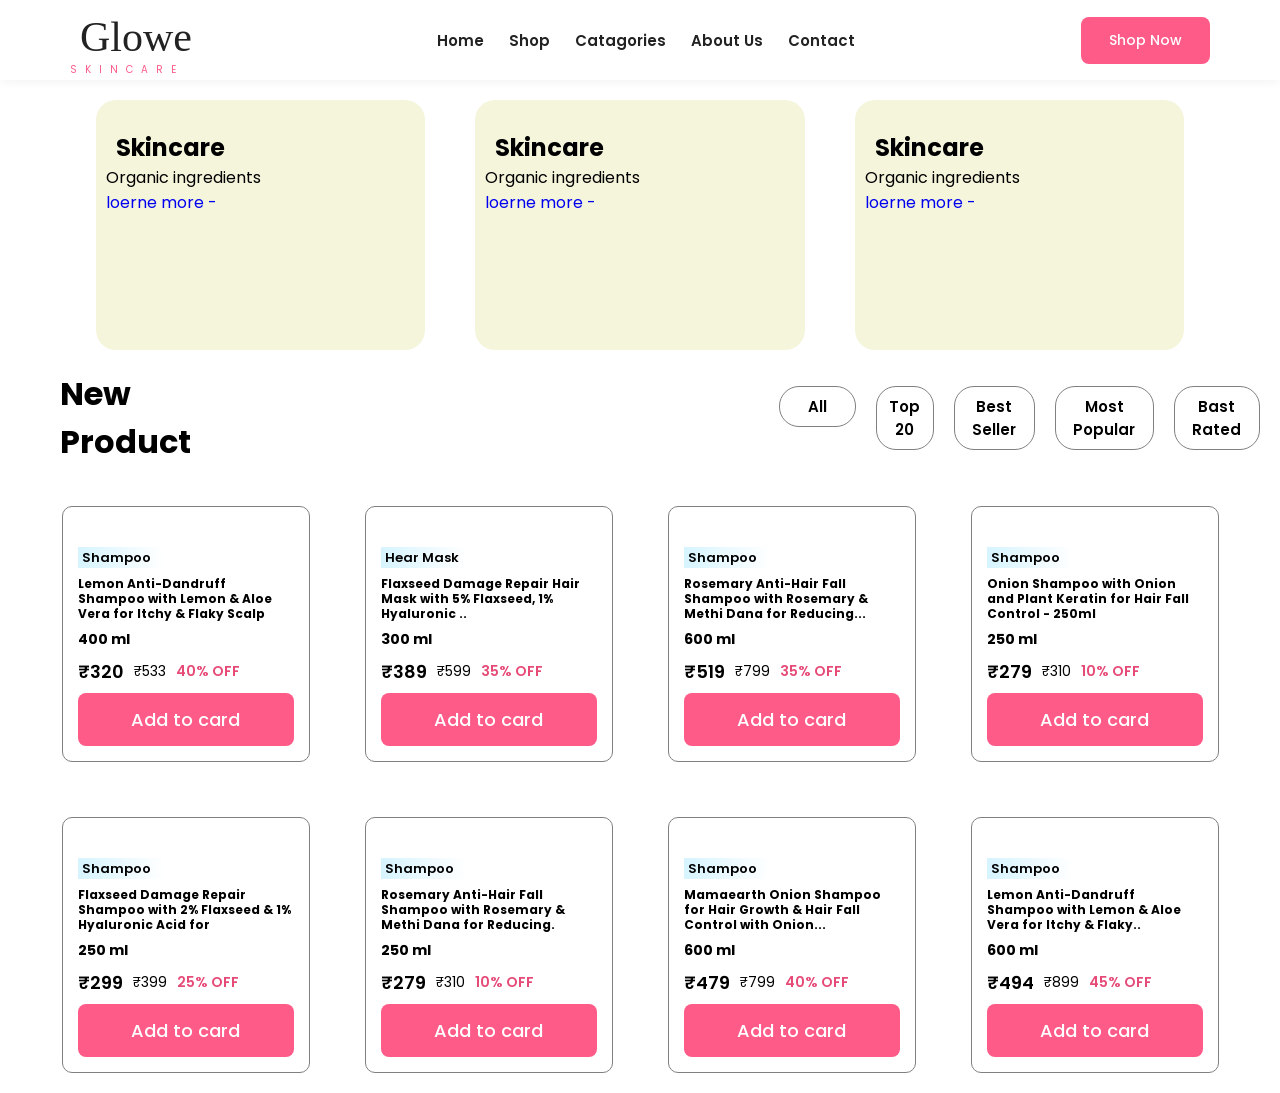
==== Shopg.html @ 6ea81d72 "added to Glowskin/" ====
<!DOCTYPE html>
<html lang="en">

<head>
    <meta charset="UTF-8">
    <meta name="viewport" content="width=device-width, initial-scale=1.0">
    <title>Document</title>
    <link rel="stylesheet" href="glow.css">
</head>

<style>
    @import url('https://fonts.googleapis.com/css2?family=Montserrat:ital,wght@0,100..900;1,100..900&family=Open+Sans:ital,wght@0,300..800;1,300..800&family=Poppins:ital,wght@0,100;0,200;0,300;0,400;0,500;0,600;0,700;0,800;0,900;1,100;1,200;1,300;1,400;1,500;1,600;1,700;1,800;1,900&family=Roboto:ital,wght@0,100..900;1,100..900&display=swap');
</style>

<header>
    <div class="logo">
        <h2>Glowe</h2>
        <span>SKINCARE</span>
    </div>
    <nav>
        <ul>
            <li><a href="index2.html">Home</a></li>
            <li><a href="Shopg.html">Shop</a></li>
            <li><a href="">Catagories</a></li>
            <li><a href="">About Us</a></li>
            <li><a href="">Contact</a></li>

        </ul>
    </nav>
    <div class="headerbutton"><button id="btn1">Shop Now</button></div>


</header>

<body>

    <div class="cards">

        <div class="card">
            <h2>Skincare</h2>
            <p>Organic ingredients</p>

            <a class="alink" href="$">loerne more <span>-</span></a>

        </div>
        <div class="card2">
            <h2>Skincare</h2>
            <p>Organic ingredients</p>

            <a class="alink" href="$">loerne more <span>-</span></a>

        </div>
        <div class="card3">
            <h2>Skincare</h2>
            <p>Organic ingredients</p>

            <a href="$">loerne more <span>-</span></a>

        </div>
    </div>


    <div class="newproduct">
        <div class="fontnew">
            <h1>New Product</h1>
        </div>

        <div class="productnew">
            <div id="product">
                <button id="bom">All</button>
            </div>
            <div id="product">
                <button id="boom">Top 20</button>
            </div>
            <div id="product">
                <button id="boom">Best Seller</button>
            </div>
            <div id="product">
                <button id="boom">Most Popular</button>
            </div>
            <div id="product">
                <button id="boom">Bast Rated</button>
            </div>
        </div>
    </div>

    <main>

        <div class="shopboxsis">

            <div class="shopbox">
                <img src="images/shop1.webp" alt="">
                <div id="shopcontent">
                   <span id="h4fast">Shampoo</span>
                    <h4>Lemon Anti-Dandruff Shampoo with Lemon & Aloe Vera for Itchy & Flaky Scalp</h4>
                    <h3>400 ml</h3>
                    <div class="reat">
                        <span id="h3shop">₹320</span>
                        <span id="h4shop">₹533</span>
                        <span id="h4red">40% OFF</span>
                    </div>
                        <button id="shopcret">Add to card</button>


                </div>
            </div>

            <div class="shopbox">
                <img src="images/shop2.webp" alt="">
                <div id="shopcontent">
                     <span id="h4fast">Hear Mask</span>
                    <h4>Flaxseed Damage Repair Hair Mask with 5% Flaxseed, 1% Hyaluronic ..</h4>
                    <h3>300 ml</h3>
                    <div class="reat">
                        <span id="h3shop">₹389</span>
                        <span id="h4shop">₹599</span>
                        <span id="h4red">35% OFF</span>
                    </div>
                    <button id="shopcret">Add to card</button>



                </div>
            </div>


            <div class="shopbox">
                <img src="images/shop3.webp" alt="">
                <div id="shopcontent">
                     <span id="h4fast">Shampoo</span>
                    <h4>Rosemary Anti-Hair Fall Shampoo with Rosemary & Methi Dana for Reducing...</h4>
                    <h3>600 ml</h3>
                    <div class="reat">
                        <span id="h3shop">₹519</span>
                        <span id="h4shop">₹799</span>
                        <span id="h4red">35% OFF</span>
                    </div>
                    <button id="shopcret">Add to card</button>



                </div>
            </div>


            <div class="shopbox">
                <img src="images/shop4.webp" alt="">
                <div id="shopcontent">
                    <span id="h4fast">Shampoo</span>
                    <h4>Onion Shampoo with Onion and Plant Keratin for Hair Fall Control - 250ml</h4>
                    <h3>250 ml</h3>
                    <div class="reat">
                        <span id="h3shop">₹279</span>
                        <span id="h4shop">₹310</span>
                        <span id="h4red">10% OFF</span>
                    </div>
                    <button id="shopcret">Add to card</button>



                </div>
            </div>


            <div class="shopbox">
                <img src="images/shop5.webp" alt="">
                <div id="shopcontent">
                    <span id="h4fast">Shampoo</span>
                    <h4>Flaxseed Damage Repair Shampoo with 2% Flaxseed & 1% Hyaluronic Acid for</h4>
                    <h3>250 ml</h3>
                    <div class="reat">
                        <span id="h3shop">₹299</span>
                        <span id="h4shop">₹399</span>
                        <span id="h4red">25% OFF</span>
                    </div>
                    <button id="shopcret">Add to card</button>
                </div>
            </div>

                   <div class="shopbox">
                <img src="images/shop6.webp" alt="">
                <div id="shopcontent">
                    <span id="h4fast">Shampoo</span>
                    <h4>Rosemary Anti-Hair Fall Shampoo with Rosemary & Methi Dana for Reducing.</h4>
                    <h3>250 ml</h3>
                    <div class="reat">
                        <span id="h3shop">₹279</span>
                        <span id="h4shop">₹310</span>
                        <span id="h4red">10% OFF</span>
                    </div>
                    <button id="shopcret">Add to card</button>
                </div>
            </div>

                   <div class="shopbox">
                <img src="images/shop7.webp" alt="">
                <div id="shopcontent">
                    <span id="h4fast">Shampoo</span>
                    <h4>Mamaearth Onion Shampoo for Hair Growth & Hair Fall Control with Onion...</h4>
                    <h3>600 ml</h3>
                    <div class="reat">
                        <span id="h3shop">₹479</span>
                        <span id="h4shop">₹799</span>
                        <span id="h4red">40% OFF</span>
                    </div>
                    <button id="shopcret">Add to card</button>
                </div>
            </div>
                   <div class="shopbox">
                <img src="images/shop8.webp" alt="">
                <div id="shopcontent">
                    <span id="h4fast">Shampoo</span>
                    <h4>Lemon Anti-Dandruff Shampoo with Lemon & Aloe Vera for Itchy & Flaky..</h4>
                    <h3>600 ml</h3>
                    <div class="reat">
                        <span id="h3shop">₹494</span>
                        <span id="h4shop">₹899</span>
                        <span id="h4red">45% OFF</span>
                    </div>
                    <button id="shopcret">Add to card</button>
                </div>
            </div>


        </div>
    </main>

</body>

</html>
---- glow.css ----
* {
    padding: 0;
    margin: 0;
    font-family: Poppins;
    box-sizing: border-box;
    /* text-decoration: none; */
    list-style: none;
    text-decoration: none;
}

header {
    width: 100%;
    height: 80px;
    padding: 0 70px;
    display: flex;
    justify-content: space-between;
    align-items: center;
    background: #fff;
    box-shadow: 0 2px 10px rgba(0, 0, 0, .05);
}

nav ul {
    /* display:flex; */
    list-style: none;
    gap: 45px;
}

nav ul li a {
    text-decoration: none;
    color: #222;
    font-size: 15px;
    transition: .3s;
}

#btn1 {

    text-decoration: none;
    background: #ff5b89;
    color: #fff;
    padding: 13px 28px;
    border-radius: 8px;
    font-size: 14px;
    font-weight: 500;
    transition: .3s;
    border: none;
    cursor: pointer;

}

.btn2 {

    text-decoration: none;
    background: #ff5b89;
    color: #fff;
    padding: 13px 28px;
    border-radius: 8px;
    font-size: 14px;
    font-weight: 500;
    transition: .3s;
    border: none;
    cursor: pointer;
    margin-top: 13px;

}


#btn1:hover {
    background: #e64b78;
}
.btn2:hover {
    background: #e64b78;
}


.logo h2 {
    font-size: 42px;
    font-family: Georgia, serif;
    font-weight: 500;
    color: #222;
    line-height: 35px;
}

.logo span {
    font-size: 10px;
    letter-spacing: 8px;
    color: #ff5b89;
}

nav ul li a {
    text-decoration: none;
    color: #222;
    font-size: 15px;
    transition: .3s;
}

nav ul li a:hover,
nav ul li a.active {
    color: #ff5b89;
}

.headerimg img {
    width: 100%;
    display: block;

}

.headerimg {
    position: relative;
    display: inline-block;
}

#headertoptext {
    position: absolute;
    top: 6%;
    left: 10%;
}

ul li {
    list-style: none;
    text-decoration: none;
}

nav ul {
    display: flex;
    gap: 25px;
    font-family: Poppins;
    font-size: 16px;
    color: #e64b78;
    font-weight: 550;
    margin-left: 20px;
}

#headertoptext h1 {
    font-size: 73px;
    font-family: Montserrat;
    font-weight: 400;
    line-height: 89px;
}

#hfack {
    color: #e64b78;
}

#headertoptext p {
    font-family: Poppins;
    color: gray;
    font-size: 17px;
    margin-top: 3px;
}




#ollcolum {

    display: flex;
    width: 95%;
    margin: auto;
    border: 1px solid #ececec;
    height: 80px;
    align-items: center;
    border-radius: 8px;
    justify-content: center;
    /* box-shadow:0 5px 15px rgba(0,0,0,.08); */

}

#colum img {
    width: 15%;
    /* border-radius: 50px; */
}

#colum {
    display: flex;
    gap: 20px;
    width: 29%;
    height: 50px;
    justify-content: center;
    align-items: center;

}

.part {
    line-height: 23px;
}

.headerimg {
    margin-bottom: 25px;
}

.part h4 {
    font-size: 16px;
    font-family: Poppins;
    font-weight: 550;
}

.part p {
    font-family: Poppins;
    font-size: 15px;
    color: rgb(105, 105, 105);
}

#skincare img {
    width: 99%;
    border-radius: 8px;
    display: block;
}

.skins {
    width: 80%;
    position: relative;
    display: inline-block;
    margin: 10px;
}

.long {
    position: absolute;
    top: 85px;
    left: 30%;
}

.long h2 {
    color: #222;

}

.long span {
    color: #e64b78;
}

.long p {
    font-size: 10px;
}

.use {
    width: 19%;
    height: 80px;
    background-color: #f6dde4;
    top: 83px;
    left: 53%;
    display: flex;
    position: absolute;
    gap: 15px;
    align-items: center;
    line-height: 25px;
    border-radius: 8px;
    border: 3px #e64b78 dotted;
    text-align: start;

}

.use img {
    width: 20%;
}

#giftbox h2 {
    color: #e64b78;
    padding: 0%;
    margin: 0%;

}

#giftbox p {
    font-family: Poppins;
    font-size: 15px;
    font-weight: 550;

}

.giftbutton {
    position: absolute;
    top: 100px;
    left: 80%;
    text-decoration: none;
    background: #e64b78;
    color: #fff;
    padding: 13px 28px;
    border-radius: 8px;
    font-size: 14px;
    font-weight: 500;
    transition: .3s;
    border: none;
    cursor: pointer;
}

.stayg {
    background-color: #f6dde4;
    width: 23%;
    margin: 10px;
    padding: 17px;
    border-radius: 8px;
}

.stayg h3 {
    color: #222;
    margin-top: 15px;
    font-size: 25px;
}

.stayg p {
    margin-top: 15px;
    font-size: 16px;
    font-family: Poppins;
    font-weight: 450;


}

.stayg input {
    width: 80%;
    padding: 10px;
    border-radius: 5px;
    border: none;
    margin-top: 15px;

}

#skinstay {
    display: flex;
    margin-top: 15px;
}

.uplist {
    justify-content: space-between;
    display: flex;
}

footer {
    margin: 30px 40px 20px 40px;
}

.lasticen {
    display: flex;
    margin-top:
        10px;
}

.Catagories ul {
    list-style: none;
    text-decoration: none;

}

.Catagories ul li a {
    text-decoration: none;
    /* display: none; */
    font-family: Poppins;
    font-size: 15px;
    font-weight: 530;
    color: #222;
    line-height: 30px;

}

.compeni {
    width: 13%;
}

.compeni h2 {
    margin-top: 25px;
    font-size: 49px;
    font-family: Georgia, serif;
    font-weight: 500;
    color: #222;
    line-height: 35px;
}

.compeni span {
    font-size: 12px;
    letter-spacing: 8px;
    color: #ff5b89;
}

.Catagories h3 {
    font-size: 18px;
    color: #222;
    margin-bottom: 10px;
}

.Catagories p {
    font-family: Poppins;
    font-size: 15px;
    font-weight: 530;
    color: #222;
    line-height: 30px;
}

.lasticen img {
    width: 50%;
}


.images img {
    width: 100%;

    border-radius: 30px;
}

.images {
    width: 100%;
    height: 200px;
    background-color: black;

}

.cards {
    display: flex;
    gap: 50px;
    margin: auto;
    width: 85%;
   
}

.card {
    background-image: url(images/three1.png);
    background-position: center center;
    background-size: 110%;
    border-radius: 20px;
    padding: 10px;
    background-repeat: no-repeat;
    width: 33%;
    background-color: beige;
    height: 250px;
    
}
.card2 {
    background-image: url(images/three2.png);
    background-position: center center;
    background-size: 110%;
    border-radius: 20px;
    padding: 10px;
    background-repeat: no-repeat;
    width: 33%;
    background-color: beige;
    height: 250px;
    
}

.card3 {
    background-image: url(images/three3.png);
    background-position: center center;
    background-size: 110%;
    border-radius: 20px;
    padding: 10px;
    background-repeat: no-repeat;
    width: 33%;
    background-color: beige;
    height: 250px;
    
}
.card , .card2, .card3, h2{
    margin-top: 20PX;
    padding-left: 10px;
}
.newproduct{
    display: flex;
    gap: 45%;
    align-items: center;
    /* padding: 20px; */
    padding: 20px 20px 20px 60px;
}
.productnew{
    display: flex;
    gap: 20px;
}
#boom{
    
    padding: 8px 8px 8px 8px;
  font-size: 15px;
  border-radius: 20px;
  background-color: white;
  border: 0.75px solid gray;
  font-weight: 600;
  cursor: pointer;
  transition: 0.3s ease all;
  box-sizing: border-box;
  
}
#bom{
    font-size: 15px;
    padding: 8px 28px 8px 28px;
     border-radius: 20px;
     background-color: white;
  border: 0.75px solid gray;
   font-weight: 600;
    cursor: pointer;
    transition: 0.1s ease all;
    box-sizing: border-box;

   
}
#bom:hover{
    background-color: #f06b91;
    border: none;
    /* border: 1px solid#f06b91; */

    color: white;
}
#boom:hover{
    background-color: #f06b91;
   /* border: 1px solid#f06b91; */

    border: none;

    color: white;
}

.shopbox{
    width: 20%;
    padding: 15px;
    /* height: 440px; */
    border: 1px solid gray;
    border-radius: 10px;
}

.shopbox img{
    width: 100%;
}

.shopboxsis{
    display: flex;
    gap: 55px;
    /* height: 900px; */
    margin: 20px;
    flex-wrap: wrap;
    justify-content: center;
}

#h4fast{
    font-size: 13px;
    font-weight: 600;
    padding: 4px;
    line-height: 1;
    width: 40%;
    background: linear-gradient(90deg, #d6f4ff, #fff)
}

#shopcontent h4{
    font-size: 12px;
    line-height: 15px;
}
#shopcontent h4:hover{
    color: #e64b78;
}
#shopcontent{
    overflow: hidden;
    position: unset;
    width: 100%;
    display: grid;
    /* line-height: 40px; */
    gap: 8px;
}
#shopcontent h3{
    font-size: 14px;
}
#h3shop{
    font-size: 18px;
    font-weight: 600;
}
#h4shop{
    font-size: 14px;
    font-weight: 400;
}
#h4red{
    font-size: 14px;
    color:#e64b78;
    font-weight: 550;
}
.reat{
    gap: 10px;
    display: flex;
    align-items: center;

}

#shopcret{
    
    text-decoration: none;
    background: #ff5b89;
    color: #fff;
    padding: 13px 28px;
    border-radius: 8px;
    font-size: 18px;
    font-weight: 500;
    transition: .3s;
    border: none;
    cursor: pointer;

}

#shopcret:hover{
  
    background: #e64b78;
}
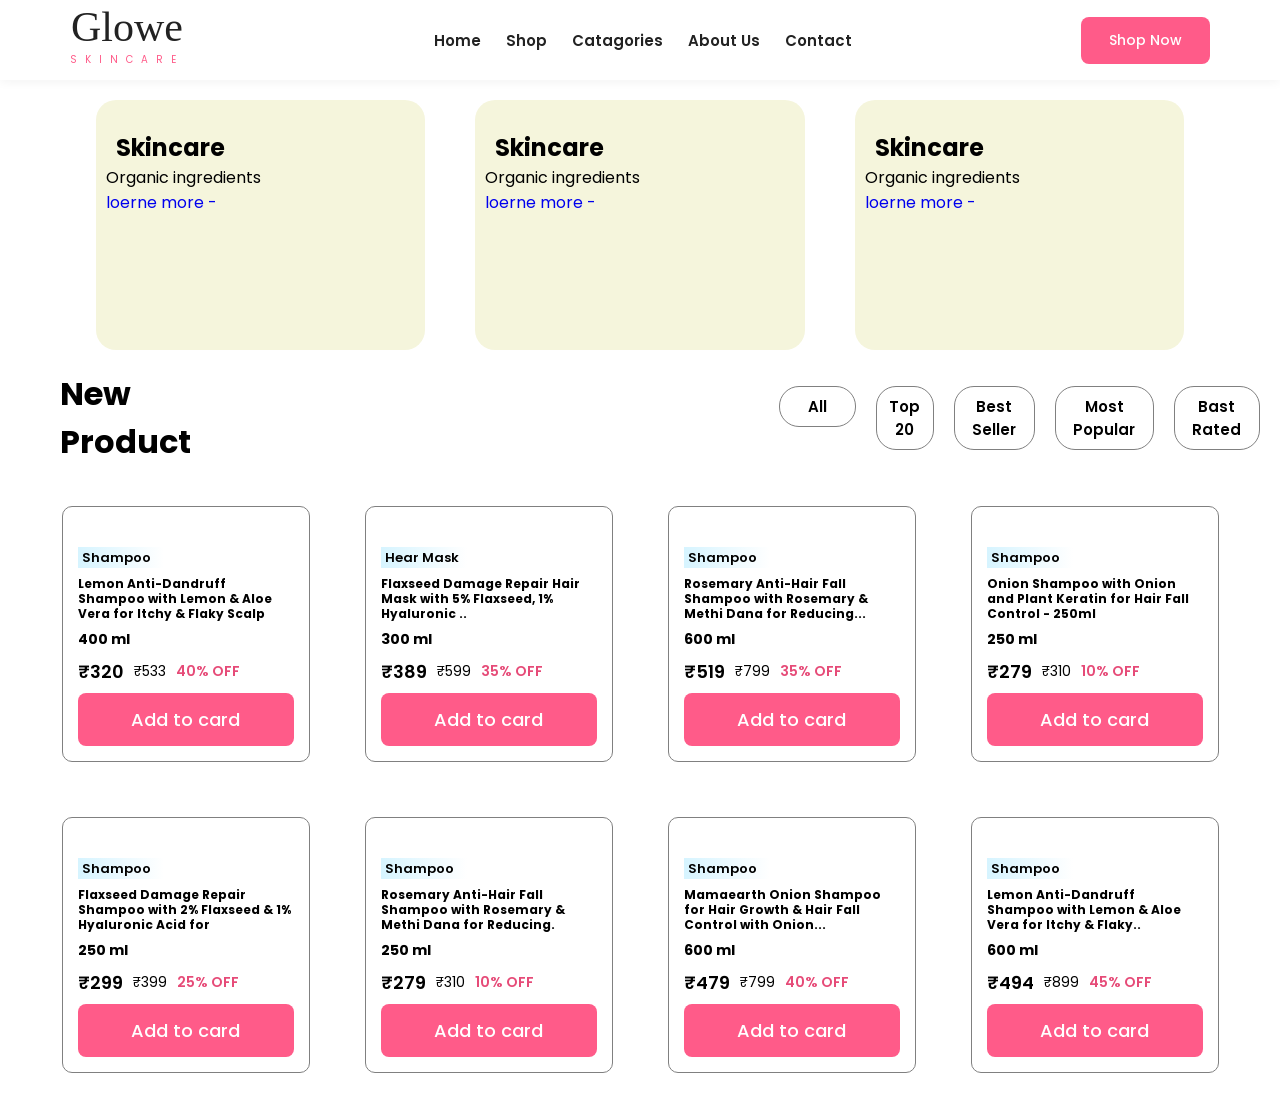
==== commit 82d8c454: "Add files via upload" ====
--- a/Shopg.html
+++ b/Shopg.html
@@ -22,12 +22,12 @@
             <li><a href="index2.html">Home</a></li>
             <li><a href="Shopg.html">Shop</a></li>
             <li><a href="">Catagories</a></li>
-            <li><a href="">About Us</a></li>
-            <li><a href="">Contact</a></li>
+            <li><a href="AboutUs.html">About Us</a></li>
+            <li><a href="ContactUs.html">Contact</a></li>
 
         </ul>
     </nav>
-    <div class="headerbutton"><button id="btn1">Shop Now</button></div>
+    <a href="Shopg.html"><div class="headerbutton"><button id="btn1">Shop Now</button></div></a>
 
 
 </header>
--- a/glow.css
+++ b/glow.css
@@ -67,6 +67,7 @@
 #btn1:hover {
     background: #e64b78;
 }
+
 .btn2:hover {
     background: #e64b78;
 }
@@ -77,6 +78,8 @@
     font-family: Georgia, serif;
     font-weight: 500;
     color: #222;
+    margin: 0%;
+    padding: 0%;
     line-height: 35px;
 }
 
@@ -215,14 +218,20 @@
 
 .long {
     position: absolute;
-    top: 85px;
+    top: 55px;
     left: 30%;
 }
+header .logo{
+    text-align: center;
+    justify-content: center;
+    align-items: center;
+}
 
 .long h2 {
     color: #222;
 
 }
+
 
 .long span {
     color: #e64b78;
@@ -292,7 +301,7 @@
 }
 
 .stayg h3 {
-    color: #222;
+    color: #222;    
     margin-top: 15px;
     font-size: 25px;
 }
@@ -306,12 +315,17 @@
 
 }
 
-.stayg input {
+#emai {
     width: 80%;
     padding: 10px;
     border-radius: 5px;
     border: none;
     margin-top: 15px;
+    padding: 10px 28px;
+    border-radius: 5px;
+    font-size: 16px;
+    font-weight: 500;
+    border: 0.1px solid gray;
 
 }
 
@@ -353,12 +367,15 @@
 }
 
 .compeni {
-    width: 13%;
+    width: 10%;
+    justify-content: center;
+    text-align: center;
 }
 
 .compeni h2 {
-    margin-top: 25px;
+    margin: 25px 0px 0px 0px;
     font-size: 49px;
+    padding: 0%;
     font-family: Georgia, serif;
     font-weight: 500;
     color: #222;
@@ -408,7 +425,7 @@
     gap: 50px;
     margin: auto;
     width: 85%;
-   
+
 }
 
 .card {
@@ -421,8 +438,9 @@
     width: 33%;
     background-color: beige;
     height: 250px;
-    
-}
+
+}
+
 .card2 {
     background-image: url(images/three2.png);
     background-position: center center;
@@ -433,7 +451,7 @@
     width: 33%;
     background-color: beige;
     height: 250px;
-    
+
 }
 
 .card3 {
@@ -446,66 +464,76 @@
     width: 33%;
     background-color: beige;
     height: 250px;
-    
-}
-.card , .card2, .card3, h2{
+
+}
+
+.card,
+.card2,
+.card3,
+h2 {
     margin-top: 20PX;
     padding-left: 10px;
 }
-.newproduct{
+
+.newproduct {
     display: flex;
     gap: 45%;
     align-items: center;
     /* padding: 20px; */
     padding: 20px 20px 20px 60px;
 }
-.productnew{
+
+.productnew {
     display: flex;
     gap: 20px;
 }
-#boom{
-    
+
+#boom {
+
     padding: 8px 8px 8px 8px;
-  font-size: 15px;
-  border-radius: 20px;
-  background-color: white;
-  border: 0.75px solid gray;
-  font-weight: 600;
-  cursor: pointer;
-  transition: 0.3s ease all;
-  box-sizing: border-box;
-  
-}
-#bom{
+    font-size: 15px;
+    border-radius: 20px;
+    background-color: white;
+    border: 0.75px solid gray;
+    font-weight: 600;
+    cursor: pointer;
+    transition: 0.3s ease all;
+    box-sizing: border-box;
+
+}
+
+#bom {
     font-size: 15px;
     padding: 8px 28px 8px 28px;
-     border-radius: 20px;
-     background-color: white;
-  border: 0.75px solid gray;
-   font-weight: 600;
+    border-radius: 20px;
+    background-color: white;
+    border: 0.75px solid gray;
+    font-weight: 600;
     cursor: pointer;
     transition: 0.1s ease all;
     box-sizing: border-box;
 
-   
-}
-#bom:hover{
+
+}
+
+#bom:hover {
     background-color: #f06b91;
     border: none;
     /* border: 1px solid#f06b91; */
 
     color: white;
 }
-#boom:hover{
+
+#boom:hover {
     background-color: #f06b91;
-   /* border: 1px solid#f06b91; */
+    /* border: 1px solid#f06b91; */
 
     border: none;
 
     color: white;
 }
 
-.shopbox{
+.shopbox {
     width: 20%;
     padding: 15px;
     /* height: 440px; */
@@ -513,11 +541,11 @@
     border-radius: 10px;
 }
 
-.shopbox img{
+.shopbox img {
     width: 100%;
 }
 
-.shopboxsis{
+.shopboxsis {
     display: flex;
     gap: 55px;
     /* height: 900px; */
@@ -526,7 +554,7 @@
     justify-content: center;
 }
 
-#h4fast{
+#h4fast {
     font-size: 13px;
     font-weight: 600;
     padding: 4px;
@@ -535,14 +563,16 @@
     background: linear-gradient(90deg, #d6f4ff, #fff)
 }
 
-#shopcontent h4{
+#shopcontent h4 {
     font-size: 12px;
     line-height: 15px;
 }
-#shopcontent h4:hover{
+
+#shopcontent h4:hover {
     color: #e64b78;
 }
-#shopcontent{
+
+#shopcontent {
     overflow: hidden;
     position: unset;
     width: 100%;
@@ -550,31 +580,36 @@
     /* line-height: 40px; */
     gap: 8px;
 }
-#shopcontent h3{
+
+#shopcontent h3 {
     font-size: 14px;
 }
-#h3shop{
+
+#h3shop {
     font-size: 18px;
     font-weight: 600;
 }
-#h4shop{
+
+#h4shop {
     font-size: 14px;
     font-weight: 400;
 }
-#h4red{
+
+#h4red {
     font-size: 14px;
-    color:#e64b78;
+    color: #e64b78;
     font-weight: 550;
 }
-.reat{
+
+.reat {
     gap: 10px;
     display: flex;
     align-items: center;
 
 }
 
-#shopcret{
-    
+#shopcret {
+
     text-decoration: none;
     background: #ff5b89;
     color: #fff;
@@ -588,8 +623,466 @@
 
 }
 
-#shopcret:hover{
+#shopcret:hover {
+
+    background: #e64b78;
+}
+
+.abuttopimage img {
+    width: 100%;
+
+}
+
+.abuttopimage {
+    position: relative;
+    display: inline-block;
+}
+
+#abouttop {
+    position: absolute;
+    top: 80px;
+    right: 1000px;
+    
+    
+}
+#abouth1top{
+    font-size: 72px;
+    font-family: Georgia, serif;
+    font-weight: 500;
+    color: #222;
+     margin-top: 5px;
+}
+#abouth1top1{
+    font-size: 72px;
+    font-family: Georgia, serif;
+    font-weight: 500;
+    color: #e64b78;
+     margin-top: 10px;
+}
+#aboutus{
+    color: #e64b78;
+    font-size: 20px;
+    font-weight: 600;
+    margin-left: 10px;
+
+     margin-top: 15px;
+}
+#abouttop span p{
+    font-size: 17px;
+    color: #222;
+    line-height: 30px;
+    font-weight: 430;
+    word-spacing: 4px;
+     margin-top: 18px;
+}
+#stopbtn{
+     background: #ff5b89;
+    color: #fff;
+    padding: 13px 28px;
+    border-radius: 8px;
+    font-size: 14px;
+    font-weight: 500;
+    transition: .3s;
+    border: none;
+    cursor: pointer;
+    margin-top: 18px;
+}
+#stopbtn:hover{
+    background: #e64b78;
+}
+.abouttext2 img{
+    width: 40%;
+    border-radius: 12px;
+}
+
+#textimg {
+    width: 40%;
+}
+
+.abouttext2{
+    display: flex;
+    justify-content: center;
+    gap: 80px;
+    margin-top: 20px;
+}
+#textimg h4{
+    color: #e64b78;
+    margin-top: 30px;
+}
+#textimg h1{
+    color: #222;
+    font-family: Georgia, serif;
+    font-size: 40px;
+    margin-top: 20px;
+}
+#textimg p{
+    font-size: 17px ;
+    font-family: Open Sans;
+    color: #222;
+    font-weight: 500;
+    margin-top: 23px;
+    
+    
+}
+#textsidebtn{
+    background: #fff;
+    color: #ff5b89;
+    padding: 10px 28px;
+    border-radius: 8px;
+    font-size: 16px;
+    font-weight: 500;
+    transition: .3s;
+    border: none;
+    cursor: pointer;
+    margin-top: 23px;
+    border: 2px solid #ff5b89;
+}
+#textsidebtn:hover{
+    background: #e64b78;
+    color: white;
+}
+.foreflexin{
+    display: flex;
+    width: 20%;
+    align-items: center;
+    gap: 15px ;
+    border: 1px solid gray;
+    justify-content: center;
+    border-radius: 10px;
+    padding: 10px;
+    background-color:#fcfcfc;
+}
+.foreflex{
+    display: flex;
+    justify-content: center;
+    gap: 35px;
+    margin-top: 60px;
+}
+#foreflextext h3{
+    font-size: 18px;
+    font-family: Poppins;
+    font-weight: 550;
+
+}
+#foreflextext p{
+    font-family: Open Sans;
+    font-size: 16px;
+    font-weight: 530;
+    word-spacing: 2px;
+}
+#benerdaun img{
+    width: 96%;
+    display: block;
+    margin: 0 auto;
+    border-radius: 10px;
+    margin-top: 60px;
+    
+}
+#benerdanu{
+    position: relative;
+    display: inline-block;
+    justify-content: center;
+    display: flex;
+    width: 100%;
   
-    background: #e64b78;
-}
-
+   
+}
+.bennertext1{
+    position: absolute;
+    top: 1320px;
+    left: 80px; 
+}
+.bennertext1 h2{
+    /* margin: 0%;
+    padding: 0%; */
+    font-family: Georgia, serif;
+    font-size: 40px;
+    font-weight: 400;
+    color: #222;
+}
+.bennertext1 p{
+    color: #e64b78;
+    font-family: Open Sans;
+    font-size: 17px;
+    font-weight: 680;
+    margin-bottom: 20px;
+    margin-left: 10px;
+}
+.divnumber{
+    display: flex;
+    justify-content: center;
+    gap: 50px;
+    margin-top: 50px;
+}
+#number{
+    display: flex;
+    align-items: center;
+    width: 19%;
+    height: 100px;
+    gap: 30px;
+    justify-content: center;
+    border-radius: 10px;
+    background-color: #d6f4ff;
+}
+#number p{
+    font-family: Poppins;
+    font-weight: 500;
+    font-size: 15px;
+}
+#puls{
+    color: #e64b78;
+}
+
+
+#fulltop{
+    width: 100%;
+    height: 210px;
+    background: url(images/full.jpg) center/cover no-repeat;
+
+    display: flex;
+    align-items: center;
+    justify-content: space-between;
+    margin-top: 60px;
+    padding: 0 70px;
+    box-sizing: border-box;
+}
+.fullbanner{
+    display: flex;
+    align-items: center;
+    gap: 70px;
+    /* width: 30%; */
+}
+.fullbanner img{
+    width: 20%;
+}
+.fullimgtow img{
+    width: 150%;
+}
+#staygl h3{
+    font-size: 40px;
+    font-family: Georgia, serif;
+    font-weight: 400;
+
+}
+#staygl p{
+    font-size: 17px;
+    margin-top: 15px;
+}
+#embu input{
+    padding: 10px 28px;
+    border-radius: 5px;
+    font-size: 16px;
+    font-weight: 500;
+    border: 0.1px solid gray;
+}
+#embv input{
+    padding: 10px 28px;
+    border-radius: 5px;
+    font-size: 16px;
+    font-weight: 500;
+    border: 0.1px solid gray;
+}
+
+#embu button{
+background: #ff5b89;
+    color: #fff;
+    padding: 10px 28px;
+    border-radius: 5px;
+    font-size: 16px;
+    font-weight: 500;
+    transition: .3s;
+    border: none;
+    cursor: pointer;
+    /* margin-top: 23px; */
+
+    }
+    #embv button{
+background: #ff5b89;
+    color: #fff;
+    padding: 10px 28px;
+    border-radius: 5px;
+    font-size: 16px;
+    font-weight: 500;
+    transition: .3s;
+    border: none;
+    cursor: pointer;
+    /* margin-top: 23px; */
+
+    }
+     #embv{
+        margin-right: 400px;
+    }
+    #embu{
+        margin-right: 400px;
+    }
+    .contactus{
+        background: url(images/contectimgtop.png) center/cover no-repeat ;
+        width: 100%;
+        height: 600px;
+        display: flex;
+    align-items: center;
+    justify-content: space-between;
+    /* margin-top: 60px; */
+    padding: 0 70px;
+    box-sizing: border-box;
+    }
+    .iconcon{
+       width: 50%;
+       margin-left: 200px
+       
+    
+    }
+    #icontop{
+        align-items: center;
+        display: flex;
+        
+        gap: 20px;
+        /* width: 100%; */
+        padding: 8px 60px 5px 20px;
+        background-color: white;
+        margin-top: 10px;
+        border-radius: 12px;
+    }
+    #icontop h4{
+        font-size: 16px;
+
+    }
+    #icontop img{
+        width: 25%;
+    }
+    .contexttop{
+        width: 40%;
+        padding: 10px 0px 10px 50px;
+    }
+    .contexttop h1{
+         font-family: Georgia, serif;
+         color: #222;
+         font-size: 50px;
+    }
+    .contexttop span{
+        color: #e64b78;
+        font-family: Georgia, serif;
+        font-size: 50px;
+    }
+    .contexttop h4{
+        color: #e64b78;
+        font-size: 18px;
+    }
+    .contexttop p{
+        font-size: 16px;
+        font-weight: 500;
+        color: #222;
+    }
+    .naem{
+        display: flex;
+        /* gap: 50px; */
+    }
+    form{
+        width: 50%;
+        background-color: #d6f4ff;
+        height: 550px;
+        border-radius: 12px;
+        padding: 35px;
+    }
+    #subject{
+        width: 100%;
+         padding: 10px 28px;
+    border-radius: 5px;
+    font-size: 16px;
+    border: 0.6px solid gray;
+    font-weight: 500;
+    margin-top: 15px;
+    }
+    #name{
+        width: 110%;
+        padding: 10px 28px;
+    border-radius: 5px;
+    font-size: 16px;
+    font-weight: 500;
+    border: 0.6px solid gray;
+    }
+    #email{
+        width: 105%;
+        margin-left: 40px;
+        padding: 10px 28px;
+    border-radius: 5px;
+    font-size: 16px;
+    border: 0.6px solid gray;
+    font-weight: 500;
+    }
+    #message{
+        /* margin-left: 40px; */
+        padding: 10px 28px;
+    border-radius: 5px;
+    width: 100%;
+    font-size: 16px;
+    font-weight: 500;
+    border: 0.6px solid gray;
+    margin-top: 15px;
+    }
+    #sendm{
+        padding: 12px 28px;
+    border-radius: 5px;
+    color: white;
+    background-color: #ea527d;
+    width: 100%;
+    font-size: 16px;
+    font-weight: 500;
+    border: none;
+    cursor: pointer;
+    transition: 0.5s all ease;
+    margin-top: 12px;
+    }
+    #sendm:hover{
+        background-color: #e34370;
+    }
+    .formcon h1{
+        
+        font-family: Georgia, serif;
+        font-size: 40px;
+        font-weight: 400;
+    }
+    #linepink{
+        width: 10%;
+        height: 1.5px;
+        background-color: #e64b78;
+        color: #e64b78;
+        margin-bottom: 30px;
+    }
+    .howcen{
+        /* width: 80%; */
+        display: flex;
+        justify-content: center;
+        height: 150px;
+        gap: 30px;
+    }
+    .how{
+        display: flex;
+        width: 28%;
+        padding: 10px 10px 10px 30px;
+        gap: 20px;
+        align-items: center;
+        height: 120px;
+        border: 1px solid gray;
+        border-radius: 12px;
+    }
+    #myhow h1{
+        text-align: center;
+
+        
+        margin-top: 20px;
+    }
+    #linecon{
+    width: 10%;
+    height: 2px;
+    background-color: #e64b78;
+    margin-bottom: 35px;
+    margin-left: 45%;
+    margin-top: 10px;
+    justify-content: center;
+    
+}
+    #embv{
+        margin: 0%;
+        padding: 0% ;
+    }
